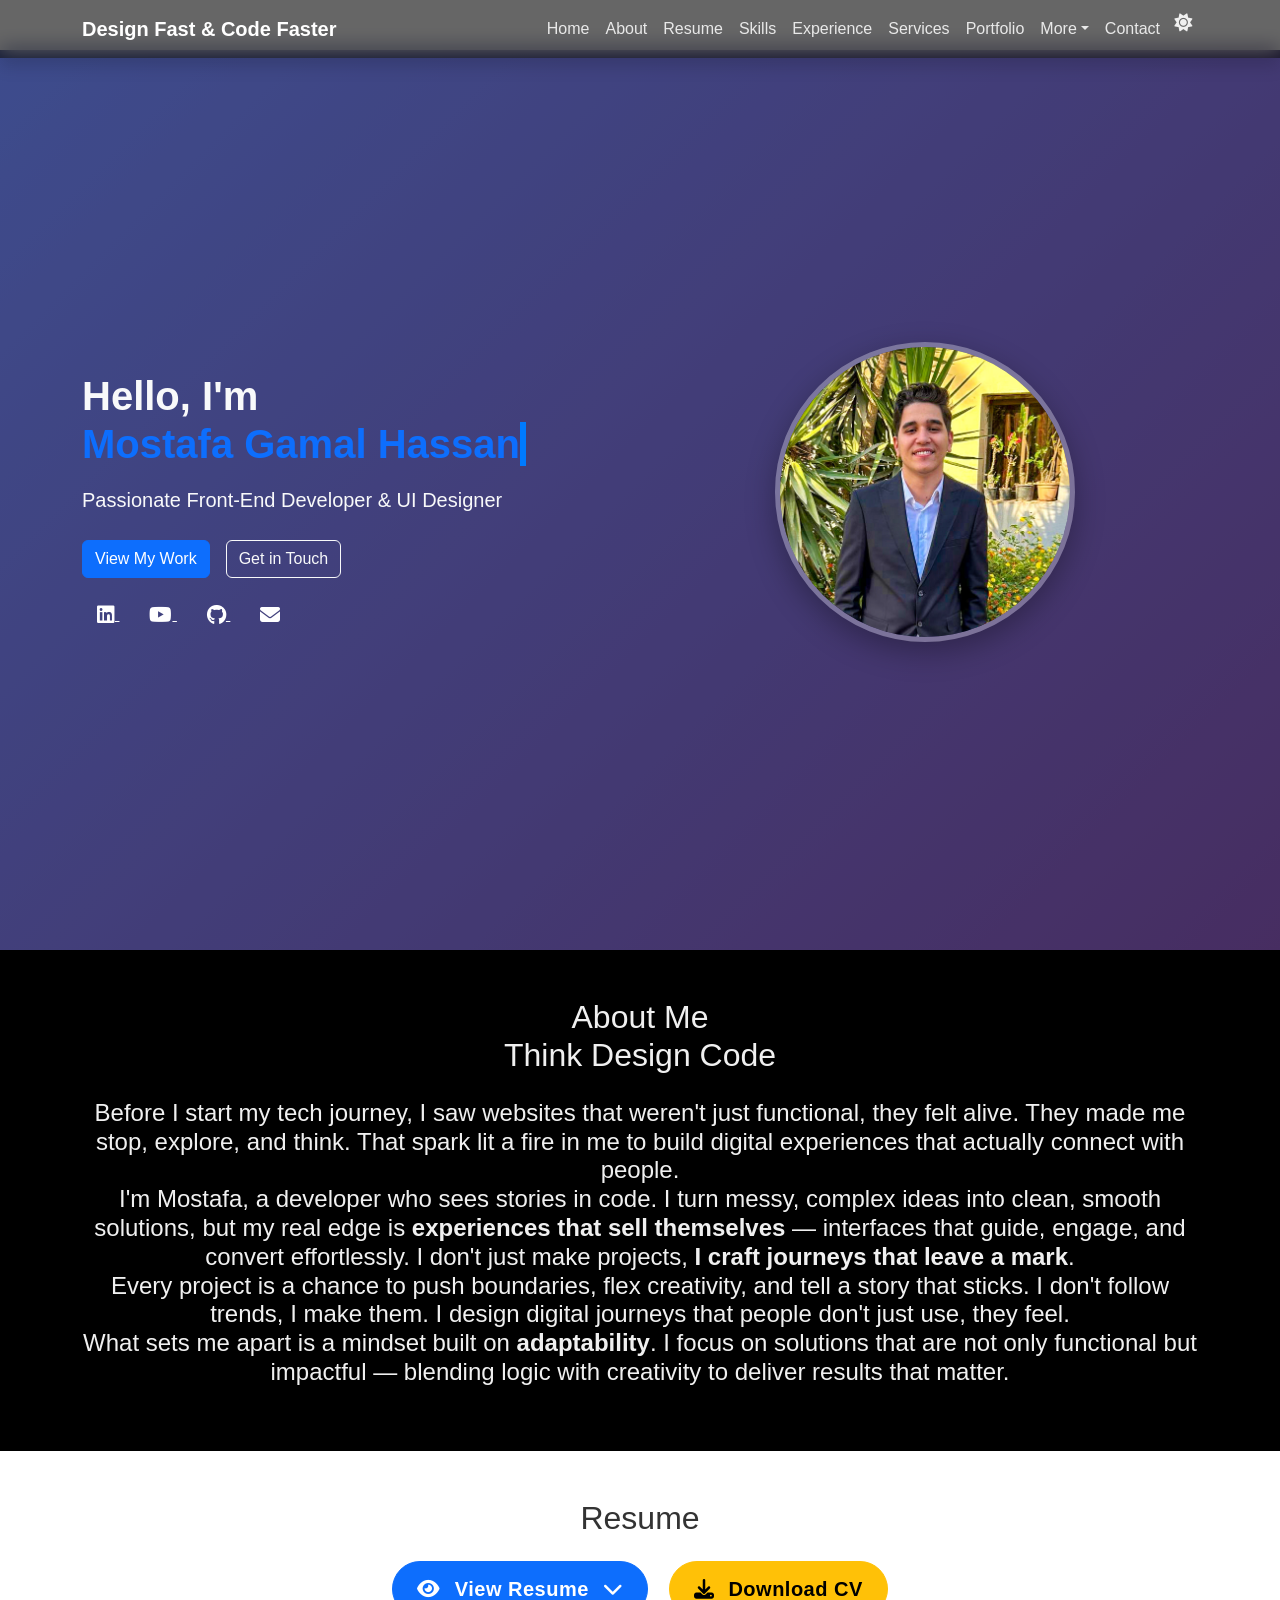
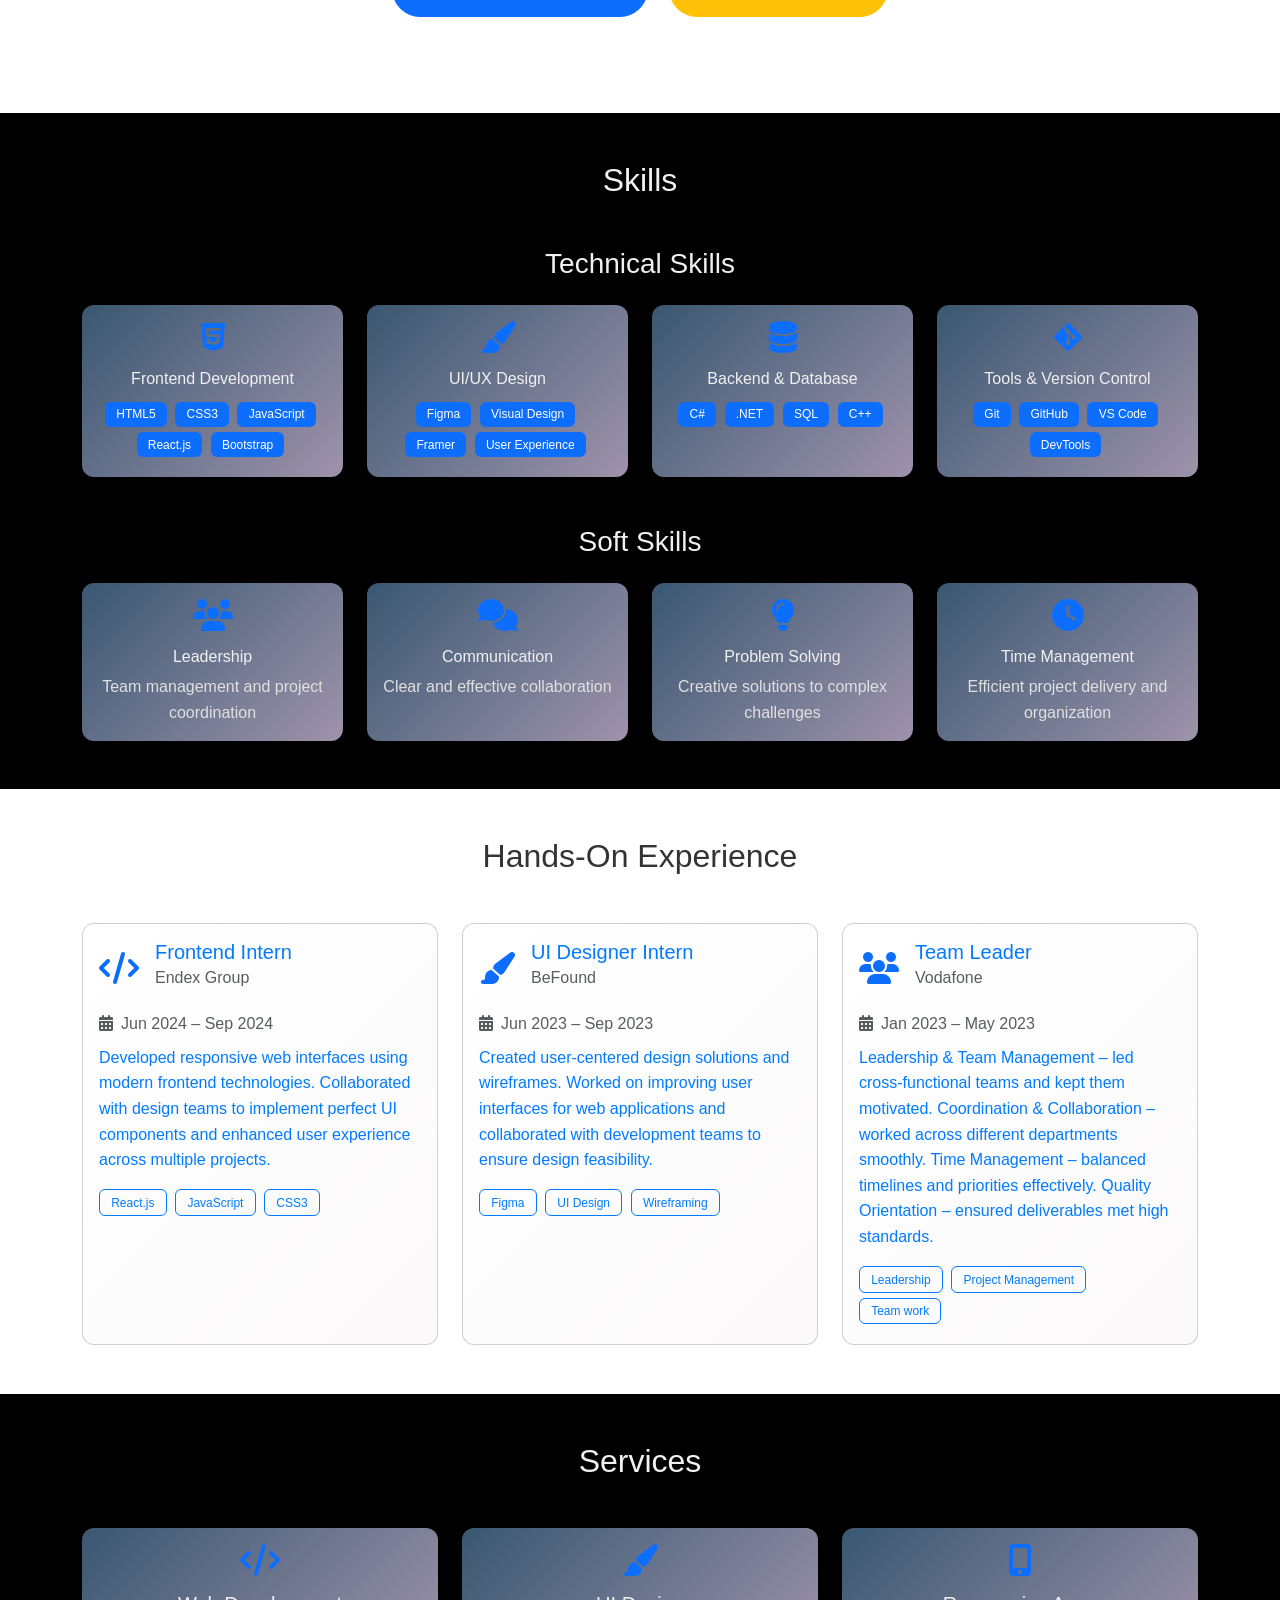
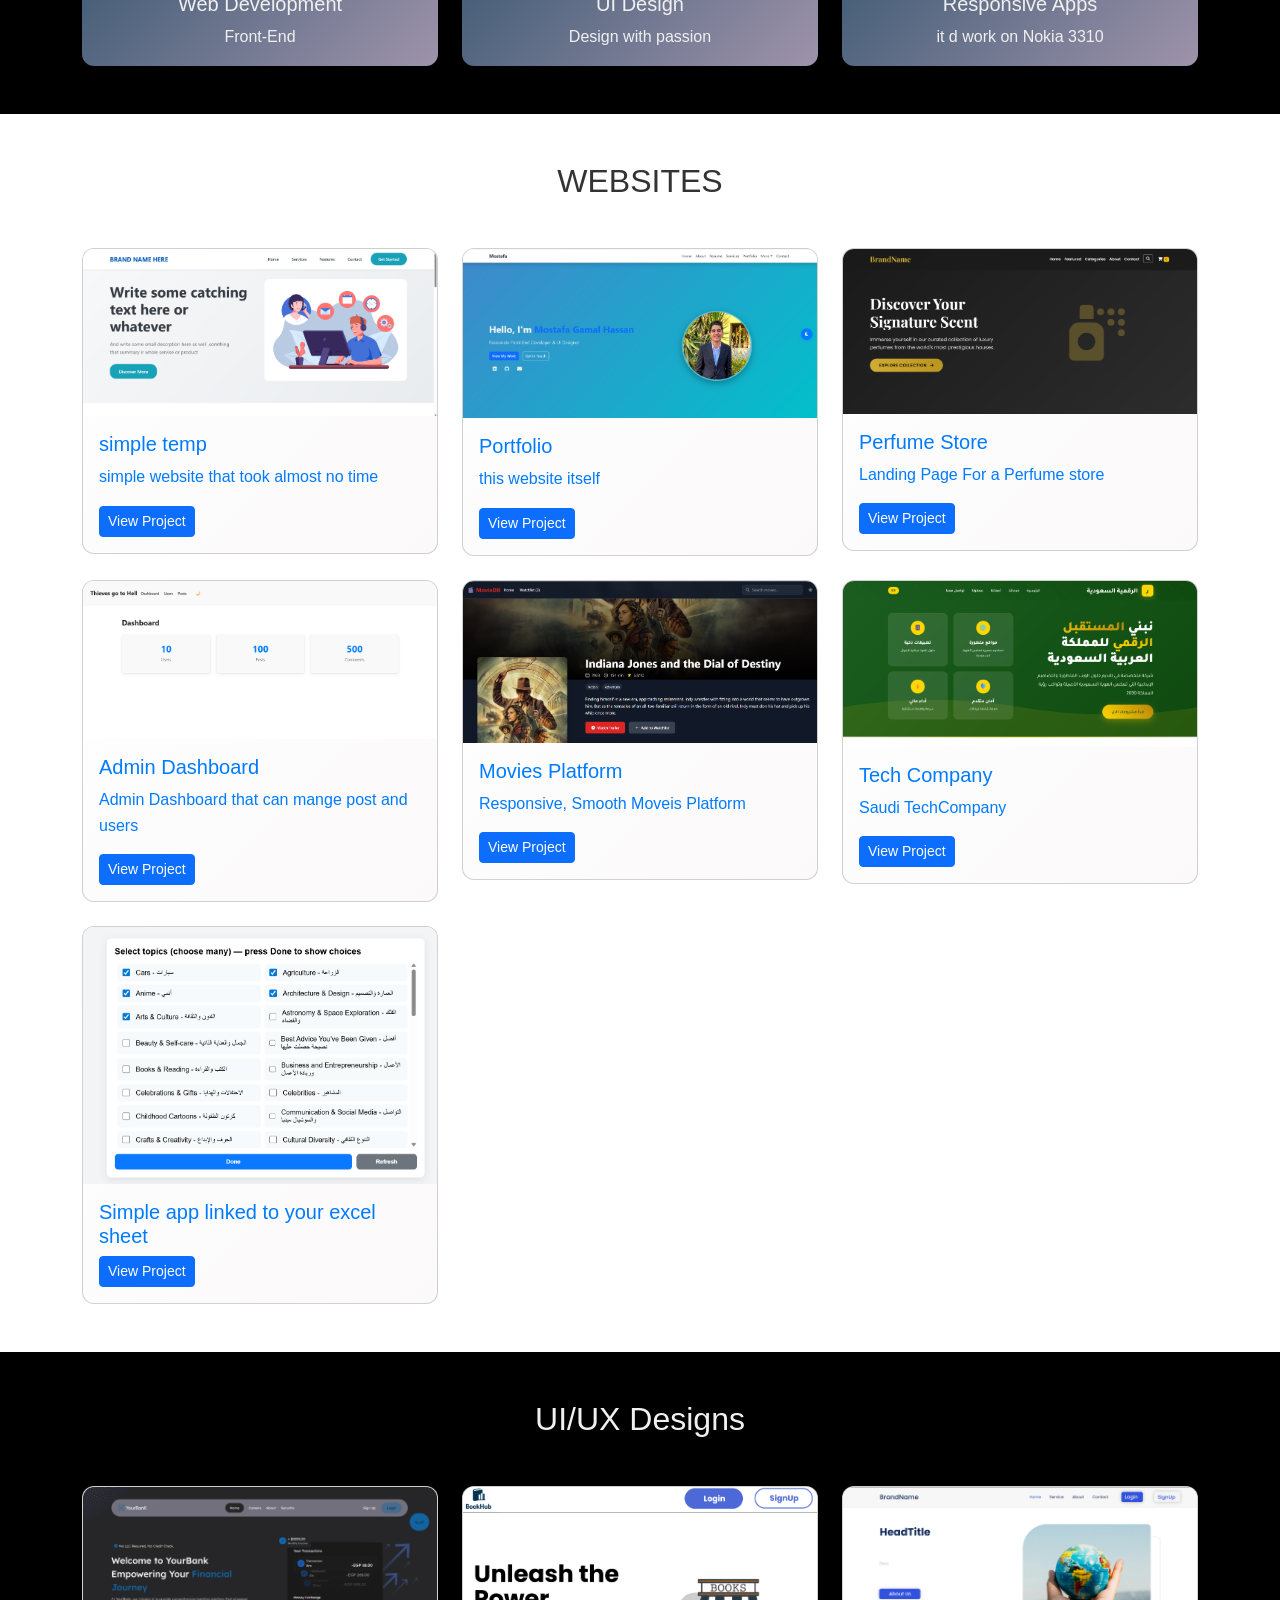
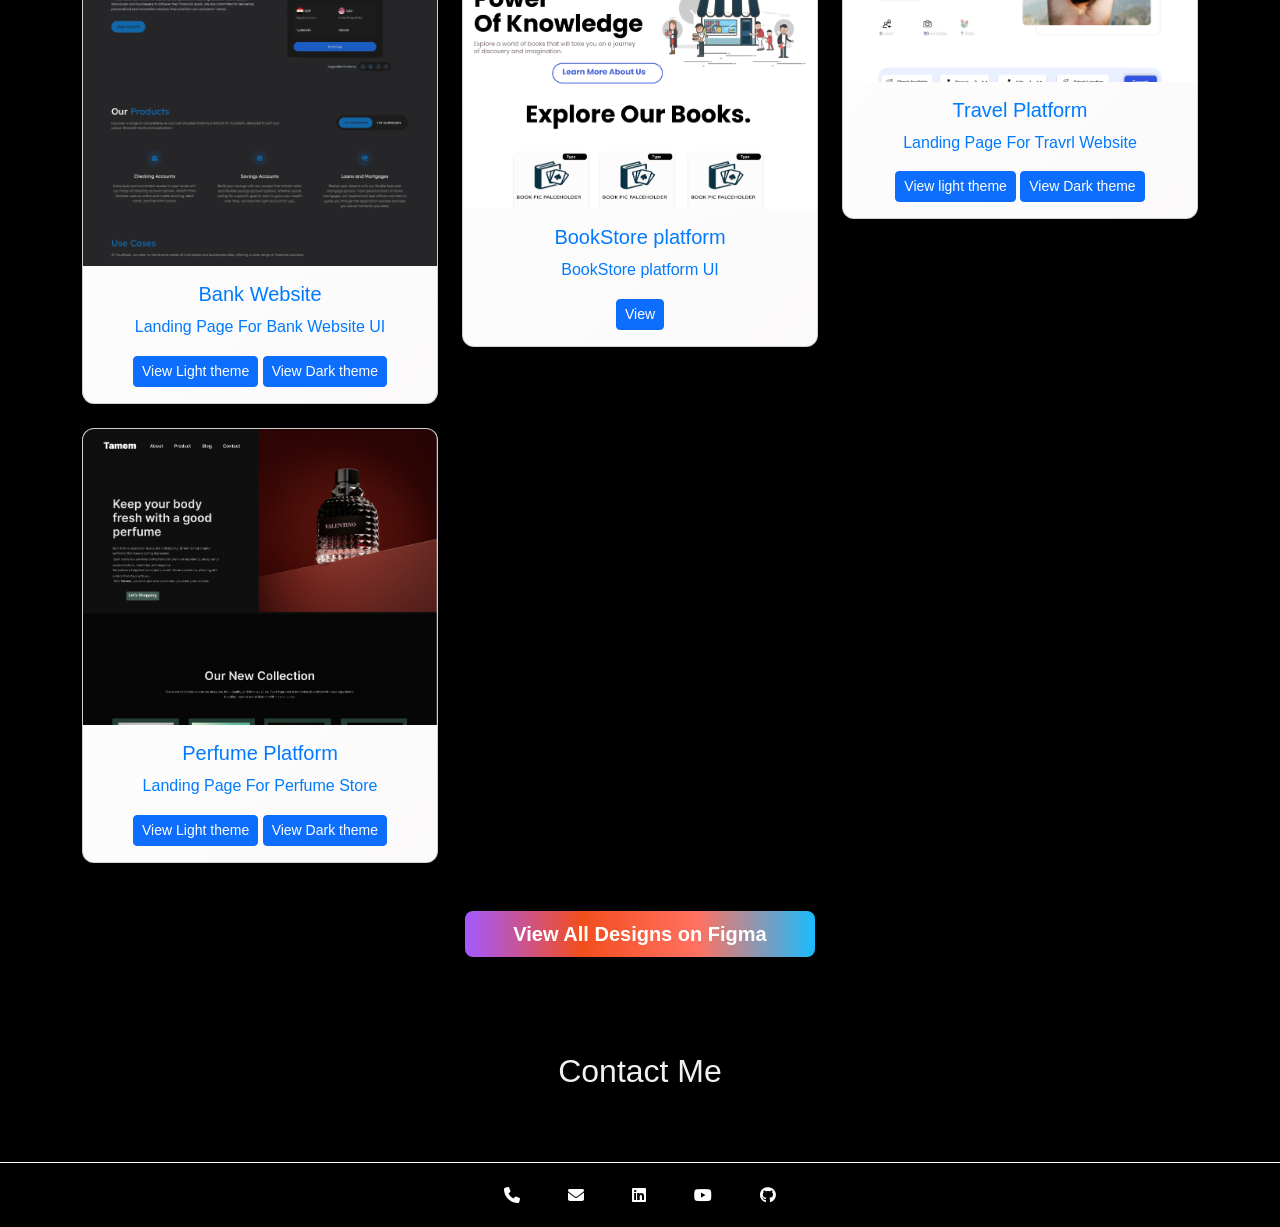
==== index.html @ 3e289446 "reupload the proj" ====
<!DOCTYPE html>
<html lang="en">
<head>
  <meta charset="UTF-8" />
  <meta name="viewport" content="width=device-width, initial-scale=1" />
  <title>Mostafa Gamal Hassan - Portfolio</title>
  <!-- Bootstrap CSS -->
  <link
    href="https://cdn.jsdelivr.net/npm/bootstrap@5.3.2/dist/css/bootstrap.min.css" rel="stylesheet"/>
  <!-- Font Awesome for icons -->
  <link
    href="https://cdnjs.cloudflare.com/ajax/libs/font-awesome/6.5.0/css/all.min.css" rel="stylesheet"/>
  <link rel="stylesheet" href="style.css">
</head>


<body data-bs-spy="scroll" data-bs-target="#navbar" data-bs-offset="70" data-theme="dark">
  
  
  <!-- Navbar -->
<nav id="navbar" class="navbar navbar-expand-lg navbar-dark bg-dark fixed-top shadow">
    <div class="container">
      <a class="navbar-brand fw-bold" href="#home">Design Fast & Code Faster</a>
      <button class="navbar-toggler" type="button" data-bs-toggle="collapse" data-bs-target="#navmenu">
        <span class="navbar-toggler-icon"></span>
      </button>
      <div class="collapse navbar-collapse" id="navmenu">
        <ul class="navbar-nav ms-auto">
          <li class="nav-item"><a href="#home" class="nav-link">Home</a></li>
          <li class="nav-item"><a href="#about" class="nav-link">About</a></li>
          <li class="nav-item"><a href="#resume" class="nav-link">Resume</a></li>
          <li class="nav-item"><a href="#skills" class="nav-link">Skills</a></li>
          <li class="nav-item"><a href="#experience" class="nav-link">Experience</a></li>
          <li class="nav-item"><a href="#services" class="nav-link">Services</a></li>
          <li class="nav-item"><a href="#portfolio" class="nav-link">Portfolio</a></li>
          <li class="nav-item dropdown">
            <a class="nav-link dropdown-toggle" href="#" id="dropdownMenu" role="button" data-bs-toggle="dropdown">More</a>
            <ul class="dropdown-menu">
              <li><a class="dropdown-item" href="#">Blog</a></li>
              <li><a class="dropdown-item" href="#">Achievements</a></li>
              <li><a class="dropdown-item" href="#">Other</a></li>
            </ul>
          </li>
          <li class="nav-item"><a href="#contact" class="nav-link">Contact</a></li>
          <li class="nav-item">
            <button class="theme-toggle" id="themeToggle" aria-label="Toggle theme">
              <i class="fas fa-sun" id="themeIcon"></i>
            </button>
          </li>
        </ul>
      </div>
    </div>
  </nav>



  <!-- Hero Section -->
  <section id="home" class="d-flex align-items-center text-light hero">
    <div class="container">
      <div class="row align-items-center">
        <div class="col-lg-6 order-lg-1 order-2">
          <h1 class="fw-bold mb-3">
            Hello, I'm <span class="text-primary typewriter">Mostafa Gamal Hassan</span>
          </h1>
          <p class="lead typewriter-subtitle">Passionate Front-End Developer & UI Designer</p>
          <div class="d-flex gap-3 my-4 hero-buttons">
            <a href="#portfolio" class="btn btn-primary">View My Work</a>
            <a href="#contact" class="btn btn-outline-light">Get in Touch</a>
          </div>
          <div class="social-icons">
            <a href="https://www.linkedin.com/in/mostafa-jamal-hassan" target="_blank">
              <i class="fab fa-linkedin fa-lg"></i>
            </a>
            <a href="https://www.youtube.com/playlist?list=PLK8OQ6pk6Mn3rlcYsz8tOrpyJz4BTNKhA" target="_blank">
              <i class="fab fa-youtube fa-lg"></i>
            </a>
            <a href="https://github.com/mostafa7517" target="_blank">
              <i class="fab fa-github fa-lg"></i>
            </a>
            <a href="https://outlook.live.com/mail/0/?deeplink=mail%2F0%2F%3Fnlp%3D0" target="_blank">
              <i class="fas fa-envelope fa-lg"></i>
            </a>
          </div>
        </div>
        <div class="col-lg-6 order-lg-2 order-1 text-center">
          <img src="img/me.jpg" alt="Profile Photo" class="rounded-circle mb-3 profile-img" />
        </div>
      </div>
    </div>
  </section>



  <!-- About Section -->
  <section id="about" class="py-5 bg-dark text-light">
    <div class="container">
      <h2 class="text-center mb-4 fade-in animate-text">About Me<br>Think Design Code</h2>
      <div class="text-center fade-in animate-text stagger-2">
        <p><h4>
          Before I start my tech journey, I saw websites that weren't just functional, they felt alive. They made me stop, explore, and think. That spark lit a fire in me to build digital experiences that actually connect with people.
          <br>
          I'm Mostafa, a developer who sees stories in code. I turn messy, complex ideas into clean, smooth solutions, but my real edge is <strong>experiences that sell themselves</strong> — interfaces that guide, engage, and convert effortlessly. I don't just make projects, <b>I craft journeys that leave a mark</b>.
          <br>
          Every project is a chance to push boundaries, flex creativity, and tell a story that sticks. I don't follow trends, I make them. I design digital journeys that people don't just use, they feel.
          <br>
          What sets me apart is a mindset built on <strong>adaptability</strong>. I focus on solutions that are not only functional but impactful — blending logic with creativity to deliver results that matter.
        </h4></p>
      </div>
    </div>
  </section>


<!-- Resume Section -->
<section id="resume" class="py-5 bg-light-section">
  <div class="container">
    <div class="text-center mb-5">
      <h2 class="fade-in animate-text mb-4">Resume</h2>
      
      <!-- View Resume Button -->
      <button id="resumeToggle" class="btn btn-primary btn-lg resume-toggle-btn me-2">
        <i class="fas fa-eye me-2"></i>
        <span>View Resume</span>
        <i class="fas fa-chevron-down ms-2 toggle-icon"></i>
      </button>

      <!-- Download Resume Button -->
      <a href="-CV.pdf" download="My_CV.pdf" 
         class="btn btn-warning btn-lg resume-toggle-btn ms-2">
        <i class="fas fa-download me-2"></i>
        Download CV
      </a>
    </div>

    <div id="resumeContent" class="resume-content">
      <div class="row">
        <!-- Education -->
        <div class="col-md-6 fade-in-left stagger-1">
          <h4 class="animate-text">Education</h4>
          <p class="animate-text stagger-2">
            <b>B.Sc.</b> in Computer Science 
          </p>
        </div>

        <!-- Experience -->
        <div class="col-md-6 fade-in-right stagger-2">
          <h4 class="animate-text">Experience</h4>
          <ul class="animate-text stagger-3">
            <li><strong>Frontend Intern</strong> — Endex Group (Jun 2024 – Sep 2024)</li>
            <li><strong>UI Designer Intern</strong> — BeFound (Jun 2023 – Sep 2023)</li>
            <li><strong>Team Leader</strong> — Vodafone (Jan 2023 – May 2023)</li>
          </ul>
        </div>
      </div>

      <div class="row mt-4">
        <!-- Projects -->
        <div class="col-md-6 fade-in-left stagger-3">
          <h4 class="animate-text">Projects</h4>
          <ul class="animate-text stagger-4">
            <li>
              <strong>Banking Website & Application</strong> (Frontend Developer) — 
              <span class="text-muted">link</span>
            </li>
            <li>
              <strong>UI Design Projects</strong> — 
              <span class="text-muted">[Project link placeholder]</span>
            </li>
          </ul>
        </div>

        <!-- Certificates -->
        <div class="col-md-6 fade-in-right stagger-4">
          <h4 class="animate-text">Certificates</h4>
          <ul class="animate-text stagger-5">
            <li>HTML, CSS, and JavaScript — Udemy</li>
            <li>Figma UI/UX Design — Udemy</li>
          </ul>
        </div>
      </div>

      <div class="row mt-4">
        <!-- Skills -->
        <div class="col-md-6 fade-in-left stagger-5">
          <h4 class="animate-text">Skills</h4>
          <p class="animate-text stagger-6">
            HTML, CSS, JavaScript, React.js, Bootstrap, Figma, Git, GitHub, C++, C#, SQL, .NET basics
          </p>
        </div>

        <!-- Volunteering -->
        <div class="col-md-6 fade-in-right stagger-6">
          <h4 class="animate-text">Volunteering</h4>
          <ul class="animate-text stagger-7">
            <li>Blood Donation Campaign – Giza (Oct 2023)</li>
            <li>Ramadan Food Box Campaign – Giza (Mar 2023)</li>
          </ul>
        </div>
      </div>

      <div class="row mt-4">
        <!-- Languages -->
        <div class="col-md-12 fade-in">
          <h4 class="animate-text">Languages</h4>
          <p class="animate-text stagger-2">Arabic: Native | English: Fluent</p>
        </div>
      </div>
    </div>
  </div>
</section>



  <!-- Skills Section -->
  <section id="skills" class="py-5 bg-dark text-light">
    <div class="container">
      <h2 class="text-center mb-5 fade-in animate-text">Skills</h2>
      
      <!-- Technical Skills -->
      <div class="row mb-5">
        <div class="col-12">
          <h3 class="text-center mb-4 fade-in animate-text stagger-1">Technical Skills</h3>
          <div class="row g-4">
            <!-- Frontend Development -->
            <div class="col-md-6 col-lg-3">
              <div class="card service-card h-100 text-center stagger-1">
                <div class="card-body">
                  <i class="fab fa-html5 fa-2x mb-3 text-primary"></i>
                  <h6 class="card-title">Frontend Development</h6>
                  <div class="skill-tags">
                    <span class="badge bg-primary me-1 mb-1">HTML5</span>
                    <span class="badge bg-primary me-1 mb-1">CSS3</span>
                    <span class="badge bg-primary me-1 mb-1">JavaScript</span>
                    <span class="badge bg-primary me-1 mb-1">React.js</span>
                    <span class="badge bg-primary me-1 mb-1">Bootstrap</span>
                  </div>
                </div>
              </div>
            </div>
            
            <!-- UI/UX Design -->
            <div class="col-md-6 col-lg-3">
              <div class="card service-card h-100 text-center stagger-2">
                <div class="card-body">
                  <i class="fas fa-paint-brush fa-2x mb-3 text-primary"></i>
                  <h6 class="card-title">UI/UX Design</h6>
                  <div class="skill-tags">
                    <span class="badge bg-primary me-1 mb-1">Figma</span>
                    <span class="badge bg-primary me-1 mb-1">Visual Design</span>
                    <span class="badge bg-primary me-1 mb-1">Framer</span>
                    <span class="badge bg-primary me-1 mb-1">User Experience</span>
                  </div>
                </div>
              </div>
            </div>
            
            <!-- Backend & Database -->
            <div class="col-md-6 col-lg-3">
              <div class="card service-card h-100 text-center stagger-3">
                <div class="card-body">
                  <i class="fas fa-database fa-2x mb-3 text-primary"></i>
                  <h6 class="card-title">Backend & Database</h6>
                  <div class="skill-tags">
                    <span class="badge bg-primary me-1 mb-1">C#</span>
                    <span class="badge bg-primary me-1 mb-1">.NET</span>
                    <span class="badge bg-primary me-1 mb-1">SQL</span>
                    <span class="badge bg-primary me-1 mb-1">C++</span>
                  </div>
                </div>
              </div>
            </div>
            
            <!-- Tools & Version Control -->
            <div class="col-md-6 col-lg-3">
              <div class="card service-card h-100 text-center stagger-4">
                <div class="card-body">
                  <i class="fab fa-git-alt fa-2x mb-3 text-primary"></i>
                  <h6 class="card-title">Tools & Version Control</h6>
                  <div class="skill-tags">
                    <span class="badge bg-primary me-1 mb-1">Git</span>
                    <span class="badge bg-primary me-1 mb-1">GitHub</span>
                    <span class="badge bg-primary me-1 mb-1">VS Code</span>
                    <span class="badge bg-primary me-1 mb-1">DevTools</span>
                  </div>
                </div>
              </div>
            </div>
          </div>
        </div>
      </div>


      <!-- Soft Skills -->
      <div class="row">
        <div class="col-12">
          <h3 class="text-center mb-4 fade-in animate-text stagger-2">Soft Skills</h3>
          <div class="row g-4">
            <div class="col-md-6 col-lg-3">
              <div class="card service-card h-100 text-center stagger-5">
                <div class="card-body">
                  <i class="fas fa-users fa-2x mb-3 text-primary"></i>
                  <h6 class="card-title">Leadership</h6>
                  <p class="card-text text-muted">Team management and project coordination</p>
                </div>
              </div>
            </div>
            
            <div class="col-md-6 col-lg-3">
              <div class="card service-card h-100 text-center stagger-6">
                <div class="card-body">
                  <i class="fas fa-comments fa-2x mb-3 text-primary"></i>
                  <h6 class="card-title">Communication</h6>
                  <p class="card-text text-muted">Clear and effective collaboration</p>
                </div>
              </div>
            </div>
            
            <div class="col-md-6 col-lg-3">
              <div class="card service-card h-100 text-center stagger-7">
                <div class="card-body">
                  <i class="fas fa-lightbulb fa-2x mb-3 text-primary"></i>
                  <h6 class="card-title">Problem Solving</h6>
                  <p class="card-text text-muted">Creative solutions to complex challenges</p>
                </div>
              </div>
            </div>
            
            <div class="col-md-6 col-lg-3">
              <div class="card service-card h-100 text-center stagger-8">
                <div class="card-body">
                  <i class="fas fa-clock fa-2x mb-3 text-primary"></i>
                  <h6 class="card-title">Time Management</h6>
                  <p class="card-text text-muted">Efficient project delivery and organization</p>
                </div>
              </div>
            </div>
          </div>
        </div>
      </div>
    </div>
  </section>


  <!-- Experience Section -->
  <section id="experience" class="py-5 bg-light-section">
    <div class="container">
      <h2 class="text-center mb-5 fade-in animate-text">Hands-On Experience</h2>
      <div class="row g-4">

        <!-- Frontend Intern Experience -->
        <div class="col-lg-4">
          <div class="card portfolio-card h-100 stagger-1">
            <div class="card-body">
              <div class="d-flex align-items-center mb-3">
                <i class="fas fa-code fa-2x text-primary me-3"></i>
                <div>
                  <h5 class="card-title mb-1">Frontend Intern</h5>
                  <h6 class="text-muted">Endex Group</h6>
                </div>
              </div>
              <p class="text-muted mb-2"><i class="fas fa-calendar-alt me-2"></i>Jun 2024 – Sep 2024</p>
              <p class="card-text">Developed responsive web interfaces using modern frontend technologies. Collaborated with design teams to implement perfect UI components and enhanced user experience across multiple projects.</p>
              <div class="skill-tags">
                <span class="badge bg-outline-primary me-1 mb-1">React.js</span>
                <span class="badge bg-outline-primary me-1 mb-1">JavaScript</span>
                <span class="badge bg-outline-primary me-1 mb-1">CSS3</span>
              </div>
            </div>
          </div>
        </div>

        <!-- UI Designer Intern Experience -->
        <div class="col-lg-4">
          <div class="card portfolio-card h-100 stagger-2">
            <div class="card-body">
              <div class="d-flex align-items-center mb-3">
                <i class="fas fa-paint-brush fa-2x text-primary me-3"></i>
                <div>
                  <h5 class="card-title mb-1">UI Designer Intern</h5>
                  <h6 class="text-muted">BeFound</h6>
                </div>
              </div>
              <p class="text-muted mb-2"><i class="fas fa-calendar-alt me-2"></i>Jun 2023 – Sep 2023</p>
              <p class="card-text">Created user-centered design solutions and wireframes. Worked on improving user interfaces for web applications and collaborated with development teams to ensure design feasibility.</p>
              <div class="skill-tags">
                <span class="badge bg-outline-primary me-1 mb-1">Figma</span>
                <span class="badge bg-outline-primary me-1 mb-1">UI Design</span>
                <span class="badge bg-outline-primary me-1 mb-1">Wireframing</span>
              </div>
            </div>
          </div>
        </div>

        <!-- Team Leader Experience -->
        <div class="col-lg-4">
          <div class="card portfolio-card h-100 stagger-3">
            <div class="card-body">
              <div class="d-flex align-items-center mb-3">
                <i class="fas fa-users fa-2x text-primary me-3"></i>
                <div>
                  <h5 class="card-title mb-1">Team Leader</h5>
                  <h6 class="text-muted">Vodafone</h6>
                </div>
              </div>
              <p class="text-muted mb-2"><i class="fas fa-calendar-alt me-2"></i>Jan 2023 – May 2023</p>
              <p class="card-text">Leadership & Team Management – led cross-functional teams and kept them motivated.
                  Coordination & Collaboration – worked across different departments smoothly.
                  Time Management – balanced timelines and priorities effectively.
                  Quality Orientation – ensured deliverables met high standards.</p>
              <div class="skill-tags">
                <span class="badge bg-outline-primary me-1 mb-1">Leadership</span>
                <span class="badge bg-outline-primary me-1 mb-1">Project Management</span>
                <span class="badge bg-outline-primary me-1 mb-1">Team work</span>
              </div>
            </div>
          </div>
        </div>
      </div>
    </div>
  </section>



  <!-- Services Section -->
  <section id="services" class="py-5 bg-dark text-light">
    <div class="container">
      <h2 class="text-center mb-5 fade-in animate-text">Services</h2>
      <div class="row g-4">
        <div class="col-md-4">
          <div class="card service-card h-100 text-center stagger-1">
            <div class="card-body">
              <i class="fas fa-code fa-2x mb-3 text-primary"></i>
              <h5 class="card-title">Web Development</h5>
              <p class="card-text">Front-End</p>
            </div>
          </div>
        </div>
        <div class="col-md-4">
          <div class="card service-card h-100 text-center stagger-2">
            <div class="card-body">
              <i class="fas fa-paint-brush fa-2x mb-3 text-primary"></i>
              <h5 class="card-title">UI Design</h5>
              <p class="card-text">Design with passion</p>
            </div>
          </div>
        </div>
        <div class="col-md-4">
          <div class="card service-card h-100 text-center stagger-3">
            <div class="card-body">
              <i class="fas fa-mobile-alt fa-2x mb-3 text-primary"></i>
              <h5 class="card-title">Responsive Apps</h5>
              <p class="card-text">it d work on Nokia 3310</p>
            </div>
          </div>
        </div>
      </div>
    </div>
  </section>



  <!-- Portfolio Section -->
  <section id="portfolio" class="py-5 bg-light-section">
    <div class="container">
      <h2 class="text-center mb-5 fade-in animate-text">WEBSITES</h2>
      <div class="row g-4">
        <div class="col-md-4">
          <div class="card portfolio-card stagger-1">
            <img src="img/WebsiteTemp.png" class="card-img-top" alt="Project" />
            <div class="card-body">
              <h5 class="card-title">simple temp</h5>
              <p class="card-text">simple website that took almost no time</p>
              <a href="WebsiteTemp/WebsiteTemp.html" target="_blank" class="btn btn-sm btn-primary">View Project</a>
            </div>
          </div>
        </div>
        <div class="col-md-4">
          <div class="card portfolio-card stagger-2">
            <img src="img/Protofolio.png" class="card-img-top" alt="Project" />
            <div class="card-body">
              <h5 class="card-title">Portfolio</h5>
              <p class="card-text">this website itself</p>
              <a href="index.html" target="_blank" class="btn btn-sm btn-primary">View Project</a>
            </div>
          </div>
        </div>
         <div class="col-md-4">
          <div class="card portfolio-card stagger-3">
            <img src="img/Perfume.png" class="card-img-top" alt="Project" />
            <div class="card-body">
              <h5 class="card-title">Perfume Store</h5>
              <p class="card-text">Landing Page For a Perfume store</p>
              <a href="Perfume Landing Page/Perfume.html" class="btn btn-sm btn-primary">View Project</a>
            </div>
          </div>
        </div> 
          <div class="col-md-4">
            <div class="card portfolio-card stagger-3">
              <img src="img/AdminDashboard.png" class="card-img-top" alt="Project" />
              <div class="card-body">
               <h5 class="card-title">Admin Dashboard</h5>
              <p class="card-text">Admin Dashboard that can mange post and users </p>
              <a href="AdminDashboard/AdminDashboard-Posts-Users.html" class="btn btn-sm btn-primary">View Project</a>
            </div>
          </div>
        </div> 
         <div class="col-md-4">
          <div class="card portfolio-card stagger-1">
            <img src="img/MoviesPlatform.png" class="card-img-top" alt="Project" />
            <div class="card-body">
              <h5 class="card-title">Movies Platform</h5>
              <p class="card-text">Responsive, Smooth Moveis Platform</p>
              <a href="Movie Platform/Movies.html" target="_blank" class="btn btn-sm btn-primary">View Project</a>
            </div>
          </div>
        </div> 
                <div class="col-md-4">
          <div class="card portfolio-card stagger-2">
            <img src="img/TechCompanyWebsite.png" class="card-img-top" alt="Project" />
            <div class="card-body">
              <h5 class="card-title">Tech Company</h5>
              <p class="card-text">Saudi TechCompany </p>
              <a href="TechCompanyWebsite/TechCompanyWebsite.html" target="_blank" class="btn btn-sm btn-primary">View Project</a>
            </div>
          </div>
        </div>
        <div class="col-md-4">
          <div class="card portfolio-card stagger-1">
            <img src="img/Tobic_pic.png" class="card-img-top" alt="Project" />
            <div class="card-body">
              <h5 class="card-title">Simple app linked to your excel sheet</h5>
              <a href="simple tobic choose site/simple pic site.html" target="_blank" class="btn btn-sm btn-primary">View Project</a>
            </div>
          </div>
        </div> 
      </div>
    </div>
  </section>



    <!-- UI/UX Section -->
  <section id="uiux" class="py-5 bg-dark text-light">
    <div class="container">
      <h2 class="text-center mb-5 fade-in animate-text">UI/UX Designs</h2>
      <div class="row g-4">
        <div class="col-md-4">
          <div class="card portfolio-card stagger-1">
            <img src="img/DarkBank.png" class="card-img-top" alt="UI Projects" />
            <div class="card-body text-center">
              <h5 class="card-title">Bank Website</h5>
              <p class="card-text">Landing Page For Bank Website UI</p>
              <a href="UI/Bank light Mode Landing Page.pdf" 
                 target="_blank" 
                 class="btn btn-sm btn-primary">
                View Light theme
              </a>
              <a href="UI/Bank Dark Mode Landing Page.pdf" 
                 target="_blank" 
                 class="btn btn-sm btn-primary">
                View Dark theme
              </a>
            </div>
          </div>
        </div>

        <div class="col-md-4">
          <div class="card portfolio-card stagger-1">
            <img src="img/BookStore3.png" class="card-img-top" alt="UI Projects" />
            <div class="card-body text-center">
              <h5 class="card-title">BookStore platform  </h5>
              <p class="card-text">BookStore platform UI </p>
              <a href="UI/Book Store Landing Page.pdf" 
                 target="_blank" 
                 class="btn btn-sm btn-primary">
                View 
              </a>
            </div>
          </div>
        </div>

        <div class="col-md-4">
          <div class="card portfolio-card stagger-1">
            <img src="img/Travel .png" class="card-img-top" alt="UI Projects" />
            <div class="card-body text-center">
              <h5 class="card-title">Travel Platform </h5>
              <p class="card-text">Landing Page For Travrl Website </p>
              <a href="UI/Travel Platform Landing Page.pdf" 
                 target="_blank" 
                 class="btn btn-sm btn-primary">
                View light theme
              </a>
              <a href="UI/Travel Platform Landing Page Dark.pdf" 
                 target="_blank" 
                 class="btn btn-sm btn-primary">
                View Dark theme
              </a>
            </div>
          </div>
        </div>

                <div class="col-md-4">
          <div class="card portfolio-card stagger-1">
            <img src="img/Perfume Dark.png" class="card-img-top" alt="UI Projects" />
            <div class="card-body text-center">
              <h5 class="card-title">Perfume Platform  </h5>
              <p class="card-text">Landing Page For Perfume Store </p>
              <a href="UI/Perfume Landing Page.pdf" 
                 target="_blank" 
                 class="btn btn-sm btn-primary">
                View Light theme
              </a>
              <a href="UI/Perfume Landing Page Daek.pdf" 
                 target="_blank" 
                 class="btn btn-sm btn-primary">
                View Dark theme
              </a>
            </div>
          </div>
        </div>
        
<div class="text-center mt-5">
  <a href="https://www.figma.com/design/O9BG7I8iox1VuYgNOMCr6v/protofolio?node-id=0-1&t=dG2rlEj0ox83q4Sg-1" 
     target="_blank" 
     class="btn btn-lg px-5 figma-btn">
    View All Designs on Figma
  </a>
</div>
    </div>
  </section>


  <!-- Contact Section -->
  <section id="contact" class="py-5 bg-dark text-light">
    <div class="container">
      <h2 class="text-center mb-4 fade-in animate-text">Contact Me</h2>
    </div>
  </section>


  <!-- Footer -->
  <footer class="footer bg-dark text-light py-3">
    <div class="container d-flex justify-content-center gap-4">
      <a href="https://wa.me/qr/7N5U4WDGU3A3I1" target="_blank" class="footer-icon">
        <i class="fas fa-phone"></i>
      </a>
      <a href="https://outlook.live.com/mail/0/?deeplink=mail%2F0%2F%3Fnlp%3D0" target="_blank" class="footer-icon">
        <i class="fas fa-envelope"></i>
      </a>
      <a href="https://www.linkedin.com/in/mostafa-jamal-hassan" target="_blank" class="footer-icon">
        <i class="fab fa-linkedin"></i>
      </a>
      <a href="https://www.youtube.com/playlist?list=PLK8OQ6pk6Mn3rlcYsz8tOrpyJz4BTNKhA" target="_blank" class="footer-icon">
        <i class="fab fa-youtube"></i>
        </a>
      <a href="https://github.com/mostafa7517" target="_blank" class="footer-icon">
        <i class="fab fa-github"></i>
      </a>
    </div>
  </footer>

  <!-- Bootstrap JS -->
  <script src="https://cdn.jsdelivr.net/npm/bootstrap@5.3.2/dist/js/bootstrap.bundle.min.js"></script>
  <script src="script.js"></script>
</body>
</html>
---- style.css ----
/* ===== CSS VARIABLES ===== */
:root {
  --primary-color: #007bff;
  --dark-bg: #000000;
  --light-bg: #ffffff;
  --card-bg: linear-gradient(135deg, #5783aaa9 0%, #d8c8e9bb 100%);
  --card-bg-light: #f8f9fa;
  --text-color: #f0f0f0;
  --text-color-light: #333333;
  --text-muted: #bbbbbb;
  --text-muted-light: #666666;
  --hover-shadow: 0 15px 35px rgba(0, 123, 255, 0.25);
  --hover-shadow-light: 0 10px 25px rgba(0, 0, 0, 0.15);
  --card-border-radius: 12px;
  --transition-smooth: all 0.3s cubic-bezier(0.4, 0, 0.2, 1);
  --transition-bounce: all 0.4s cubic-bezier(0.68, -0.55, 0.265, 1.55);
}

/* Light theme overrides */
[data-theme="light"] {
  --dark-bg: #ffffff;
  --card-bg: #f8f9fa;
  --text-color: #333333;
  --text-muted: #666666;
}

/* ===== BASE ===== */
body {
  font-family: "Segoe UI", Tahoma, Geneva, Verdana, sans-serif;
  line-height: 1.6;
  scroll-behavior: smooth;
}

/* ===== NAVBAR ===== */
#navbar {
  position: fixed !important;
  top: 0 !important;
  left: 0 !important;
  width: 100% !important;
  z-index: 99999 !important;
}

/* Default navbar (dark mode) */
[data-theme="dark"] #navbar {
  background: rgba(0, 0, 0, 0.6) !important;
  backdrop-filter: blur(10px);
  -webkit-backdrop-filter: blur(10px);
  color: #fff;
  transition: background 0.3s ease;
}
[data-theme="dark"] #navbar.scrolled {
  background: rgba(0, 0, 0, 0.9) !important;
}

/* Light mode navbar */
[data-theme="light"] #navbar {
  background: rgba(255, 255, 255, 0.6) !important;
  backdrop-filter: blur(10px);
  -webkit-backdrop-filter: blur(10px);
  color: #000;
  transition: background 0.3s ease;
}
[data-theme="light"] #navbar.scrolled {
  background: rgba(255, 255, 255, 0.9) !important;
}

/* Navbar links */
.navbar-dark .navbar-nav .nav-link {
  color: rgba(255, 255, 255, 0.85) !important;
}
.navbar-dark .navbar-nav .nav-link:hover {
  color: var(--primary-color) !important;
}
[data-theme="light"] .navbar-dark {
  background-color: #ffffff !important;
}
[data-theme="light"] .navbar-dark .navbar-nav .nav-link,
[data-theme="light"] .navbar-dark .navbar-brand {
  color: #333333 !important;
}
[data-theme="light"] .navbar-dark .dropdown-menu {
  background-color: #f8f9fa;
  border: 1px solid #ddd;
}
[data-theme="light"] .navbar-dark .dropdown-item {
  color: #333333;
}
[data-theme="light"] .navbar-dark .dropdown-item:hover {
  background-color: #e9ecef;
  color: var(--primary-color);
}

/* ===== THEME TOGGLE ===== */
.theme-toggle {
  background: transparent;
  border: none;
  color: inherit;
  font-size: 18px;
  cursor: pointer;
}
.theme-toggle:hover {
  color: var(--primary-color);
}

/* ===== HERO SECTION ===== */
.hero {
  min-height: 100vh;
  background: linear-gradient(135deg, #667eea 0%, #764ba2 100%);
  position: relative;
  overflow: hidden;
  z-index: 1;
  margin-top: 50px;
}
[data-theme="light"] .hero {
  background: linear-gradient(135deg, #4facfe 0%, #00f2fe 100%);
}
.hero::before {
  content: "";
  position: absolute;
  inset: 0;
  background: rgba(0, 0, 0, 0.4);
  z-index: 2;
}
[data-theme="light"] .hero::before {
  background: rgba(0, 0, 0, 0.2);
}
.hero .container {
  position: relative;
  z-index: 3;
}
.profile-img {
  width: 300px;
  height: 300px;
  object-fit: cover;
  border: 5px solid rgba(255, 255, 255, 0.3);
  box-shadow: 0 10px 30px rgba(0, 0, 0, 0.3);
  opacity: 0;
  transform: scale(0.8);
  animation: profileFadeIn 1s ease-out 0.5s forwards;
}
@keyframes profileFadeIn {
  to {
    opacity: 1;
    transform: scale(1);
  }
}

.typewriter {
  overflow: hidden;
  border-right: 0.15em solid var(--primary-color);
  white-space: nowrap;
  margin: 0 auto;
  animation: typing 3s steps(40, end), blink-caret 0.75s step-end infinite;
}
.typewriter-subtitle {
  overflow: hidden;
  white-space: nowrap;
  margin: 0 auto;
  opacity: 0;
  animation: typing-subtitle 2s steps(30, end) 2s forwards;
}
@keyframes typing {
  from { width: 0; }
  to { width: 100%; }
}
@keyframes typing-subtitle {
  from { width: 0; opacity: 1; }
  to { width: 100%; opacity: 1; }
}
@keyframes blink-caret {
  from, to { border-color: transparent; }
  50% { border-color: var(--primary-color); }
}

.hero-buttons {
  opacity: 0;
  transform: translateY(20px);
  animation: fadeInUp 1s ease-out 1.5s forwards;
}
.social-icons {
  opacity: 0;
  transform: translateY(20px);
  animation: fadeInUp 1s ease-out 2s forwards;
}
.social-icons a {
  color: white;
  margin: 0 15px;
  transition: all 0.3s ease;
}
.social-icons a:hover {
  color: var(--primary-color);
  transform: translateY(-3px);
}
@keyframes fadeInUp {
  to {
    opacity: 1;
    transform: translateY(0);
  }
}

/* ===== ENTRANCE ANIMATIONS ===== */
.fade-in,
.fade-in-left,
.fade-in-right,
section {
  opacity: 0;
  transition: opacity 0.8s ease, transform 0.8s ease;
}
.fade-in {
  transform: translateY(30px);
}
.fade-in-left {
  transform: translateX(-50px);
}
.fade-in-right {
  transform: translateX(50px);
}
.visible {
  opacity: 1 !important;
  transform: translate(0, 0) !important;
}

/* ===== RESUME SECTION ===== */
.resume-toggle-btn {
  position: relative;
  overflow: hidden;
  transition: var(--transition-smooth);
  padding: 12px 24px;
  border-radius: 50px;
  font-weight: 600;
  letter-spacing: 0.5px;
}

.resume-toggle-btn:hover {
  transform: translateY(-2px);
  box-shadow: 0 8px 25px rgba(0, 123, 255, 0.3);
}

.resume-toggle-btn .toggle-icon {
  transition: transform 0.3s ease;
}

.resume-toggle-btn.expanded .toggle-icon {
  transform: rotate(180deg);
}

.resume-content {
  max-height: 0;
  overflow: hidden;
  transition: max-height 0.6s ease-in-out, opacity 0.3s ease;
  opacity: 0;
}

.resume-content.show {
  max-height: 2000px;
  opacity: 1;
  margin-top: 2rem;
}

.resume-content .row {
  transform: translateY(20px);
  opacity: 0;
  transition: all 0.4s ease;
}

.resume-content.show .row {
  transform: translateY(0);
  opacity: 1;
}

.resume-content.show .row:nth-child(1) { transition-delay: 0.1s; }
.resume-content.show .row:nth-child(2) { transition-delay: 0.2s; }
.resume-content.show .row:nth-child(3) { transition-delay: 0.3s; }

/* ===== SECTION STYLES ===== */
.bg-dark {
  background-color: var(--dark-bg) !important;
  color: var(--text-color) !important;
  position: relative;
  z-index: 2;
}

.bg-light-section {
  background-color: var(--light-bg);
  color: var(--text-color-light);
  position: relative;
  z-index: 2;
}

[data-theme="light"] .bg-dark {
  background-color: var(--dark-bg) !important;
  color: var(--text-color) !important;
}

section {
  opacity: 0;
  transform: translateY(30px);
  transition: opacity 0.8s ease, transform 0.8s ease;
  will-change: opacity, transform;
}

section.visible {
  opacity: 1;
  transform: translateY(0);
}

/* ===== ENHANCED CARD STYLES ===== */
.service-card {
  background: var(--card-bg);
  border: none;
  border-radius: var(--card-border-radius);
  transition: var(--transition-smooth);
  opacity: 0;
  transform: translateY(30px);
  color: var(--text-color);
  position: relative;
  overflow: hidden;
  cursor: pointer;
}

/* Card glow effect */
.service-card::before {
  content: '';
  position: absolute;
  top: 0;
  left: -100%;
  width: 100%;
  height: 100%;
  background: linear-gradient(90deg, transparent, rgba(185, 215, 246, 0.34), transparent);
  transition: left 0.5s;
  z-index: 1;
}

.service-card:hover::before {
  left: 100%;
}

.service-card .card-body {
  position: relative;
  z-index: 2;
  transition: var(--transition-smooth);
}

.service-card.visible {
  opacity: 1;
  transform: translateY(0);
  transition: opacity 0.8s ease, transform 0.8s ease;
}

/* Enhanced hover effects */
.service-card:hover {
  transform: translateY(-12px) scale(1.02);
  box-shadow: var(--hover-shadow);
  border: 1px solid rgba(0, 123, 255, 0.2);
}

.service-card:hover .card-body {
  transform: scale(1.03);
}

/* Icon animation on hover */
.service-card i {
  transition: var(--transition-bounce);
}

.service-card:hover i {
  transform: scale(1.2) rotate(5deg);
  color: var(--primary-color) !important;
}

/* Light theme service cards */
[data-theme="light"] .service-card {
  background: var(--card-bg-light);
  color: var(--text-color-light);
  border: 1px solid #e9ecef;
  box-shadow: 0 2px 10px rgba(0, 0, 0, 0.08);
}

[data-theme="light"] .service-card:hover {
  box-shadow: var(--hover-shadow-light);
  border-color: rgba(0, 123, 255, 0.3);
}

[data-theme="dark"] .service-card .text-muted {
  color: #e0e0e0 !important;
}

[data-theme="light"] .service-card .text-muted {
  color: var(--text-muted-light) !important;
}

/* ===== PORTFOLIO CARDS ===== */
.portfolio-card {
  transition: var(--transition-smooth);
  opacity: 0;
  transform: scale(0.95);
  background: linear-gradient(135deg, #ffffff 0%, #fbf9f9 100%);
  color: #007bff;
  border-radius: var(--card-border-radius);
  overflow: hidden;
  position: relative;
  cursor: pointer;
}

/* Image overlay effect */
.portfolio-card .card-img-top {
  transition: var(--transition-smooth);
  position: relative;
}

.portfolio-card::after {
  content: '';
  position: absolute;
  top: 0;
  left: 0;
  right: 0;
  bottom: 0;
  background: linear-gradient(45deg, rgba(255, 255, 255, 0.8), rgba(153, 89, 195, 0.8));
  opacity: 0;
  transition: var(--transition-smooth);
  z-index: 1;
  pointer-events: none;
}

.portfolio-card:hover::after {
  opacity: 1;
}

.portfolio-card:hover .card-img-top {
  transform: scale(1.1);
}

.portfolio-card .card-body {
  position: relative;
  z-index: 2;
  transition: var(--transition-smooth);
}

[data-theme="light"] .portfolio-card {
  border: 1px solid #e9ecef;
  box-shadow: 0 2px 10px rgba(0, 0, 0, 0.08);
}

.portfolio-card.visible {
  opacity: 1;
  transform: scale(1);
  transition: opacity 0.8s ease, transform 0.8s ease;
}

.portfolio-card:hover {
  transform: scale(1.05) translateY(-8px);
  box-shadow: 0 20px 40px rgba(0, 0, 0, 0.2);
}

[data-theme="light"] .portfolio-card:hover {
  box-shadow: 0 15px 30px rgba(0, 0, 0, 0.15);
}

.portfolio-card:hover .card-body {
  transform: translateY(-5px);
}

/* Button hover effects in cards */
.portfolio-card .btn,
.service-card .btn {
  transition: var(--transition-smooth);
  position: relative;
  overflow: hidden;
}

.portfolio-card .btn:hover,
.service-card .btn:hover {
  transform: translateY(-2px);
  box-shadow: 0 5px 15px rgba(0, 123, 255, 0.4);
}

/* ===== SKILL BADGES ===== */
.skill-tags {
  margin-top: 0.75rem;
}

.skill-tags .badge {
  font-size: 0.75rem;
  padding: 0.4rem 0.7rem;
  font-weight: 500;
  transition: var(--transition-smooth);
  cursor: pointer;
}

.skill-tags .badge:hover {
  transform: scale(1.1);
  box-shadow: 0 3px 10px rgba(0, 123, 255, 0.3);
}

.bg-outline-primary {
  background-color: transparent !important;
  border: 1px solid var(--primary-color) !important;
  color: var(--primary-color) !important;
}

.bg-outline-primary:hover {
  background-color: var(--primary-color) !important;
  color: white !important;
}

/* ===== FIGMA BUTTON ===== */
.figma-btn {
  background: linear-gradient(90deg, #a259ff, #f24e1e, #ff7262, #1abcfe);
  color: #fff !important;
  border: none;
  font-weight: 600;
  transition: var(--transition-smooth);
  position: relative;
  overflow: hidden;
}

.figma-btn::before {
  content: '';
  position: absolute;
  top: 0;
  left: -100%;
  width: 100%;
  height: 100%;
  background: linear-gradient(90deg, transparent, rgba(255,255,255,0.2), transparent);
  transition: left 0.5s;
}

.figma-btn:hover::before {
  left: 100%;
}

.figma-btn:hover {
  transform: translateY(-3px) scale(1.05);
  box-shadow: 0 8px 25px rgba(0,0,0,0.3);
}

/* ===== FOOTER ===== */
.footer-icon {
  color: white;
  text-decoration: none;
  display: flex;
  align-items: center;
  gap: 8px;
  transition: var(--transition-smooth);
  padding: 8px 12px;
  border-radius: 8px;
}

.footer-icon:hover {
  color: var(--primary-color);
  transform: translateY(-3px);
  background: rgba(0, 123, 255, 0.1);
}

[data-theme="light"] .footer {
  background-color: #f8f9fa;
}

[data-theme="light"] .footer-icon {
  color: #333333;
}

[data-theme="light"] .footer-icon:hover {
  color: var(--primary-color);
  background: rgba(0, 123, 255, 0.05);
}

/* ===== STAGGER DELAYS ===== */
.stagger-1 { transition-delay: 0.1s; }
.stagger-2 { transition-delay: 0.2s; }
.stagger-3 { transition-delay: 0.3s; }
.stagger-4 { transition-delay: 0.4s; }
.stagger-5 { transition-delay: 0.5s; }
.stagger-6 { transition-delay: 0.6s; }
.stagger-7 { transition-delay: 0.7s; }
.stagger-8 { transition-delay: 0.8s; }

/* ===== RESPONSIVE HOVER EFFECTS ===== */
@media (max-width: 768px) {
  /* Reduce hover effects intensity on mobile */
  .service-card:hover,
  .portfolio-card:hover {
    transform: translateY(-6px) scale(1.01);
  }
  
  .service-card:hover .card-body {
    transform: scale(1.01);
  }
  
  .portfolio-card:hover .card-body {
    transform: translateY(-2px);
  }
  
  /* Touch-friendly hover states */
  .service-card:active,
  .portfolio-card:active {
    transform: scale(0.98);
  }
}

/* ===== ACCESSIBILITY ===== */
@media (prefers-reduced-motion: reduce) {
  * {
    animation-duration: 0.01ms !important;
    animation-iteration-count: 1 !important;
    transition-duration: 0.01ms !important;
  }
}

/* Focus states for keyboard navigation */
.service-card:focus-visible,
.portfolio-card:focus-visible {
  outline: 2px solid var(--primary-color);
  outline-offset: 2px;
}

/* ===== PERFORMANCE OPTIMIZATION ===== */
.service-card,
.portfolio-card {
  will-change: transform, box-shadow;
}

.service-card:hover,
.portfolio-card:hover {
  will-change: auto;
}
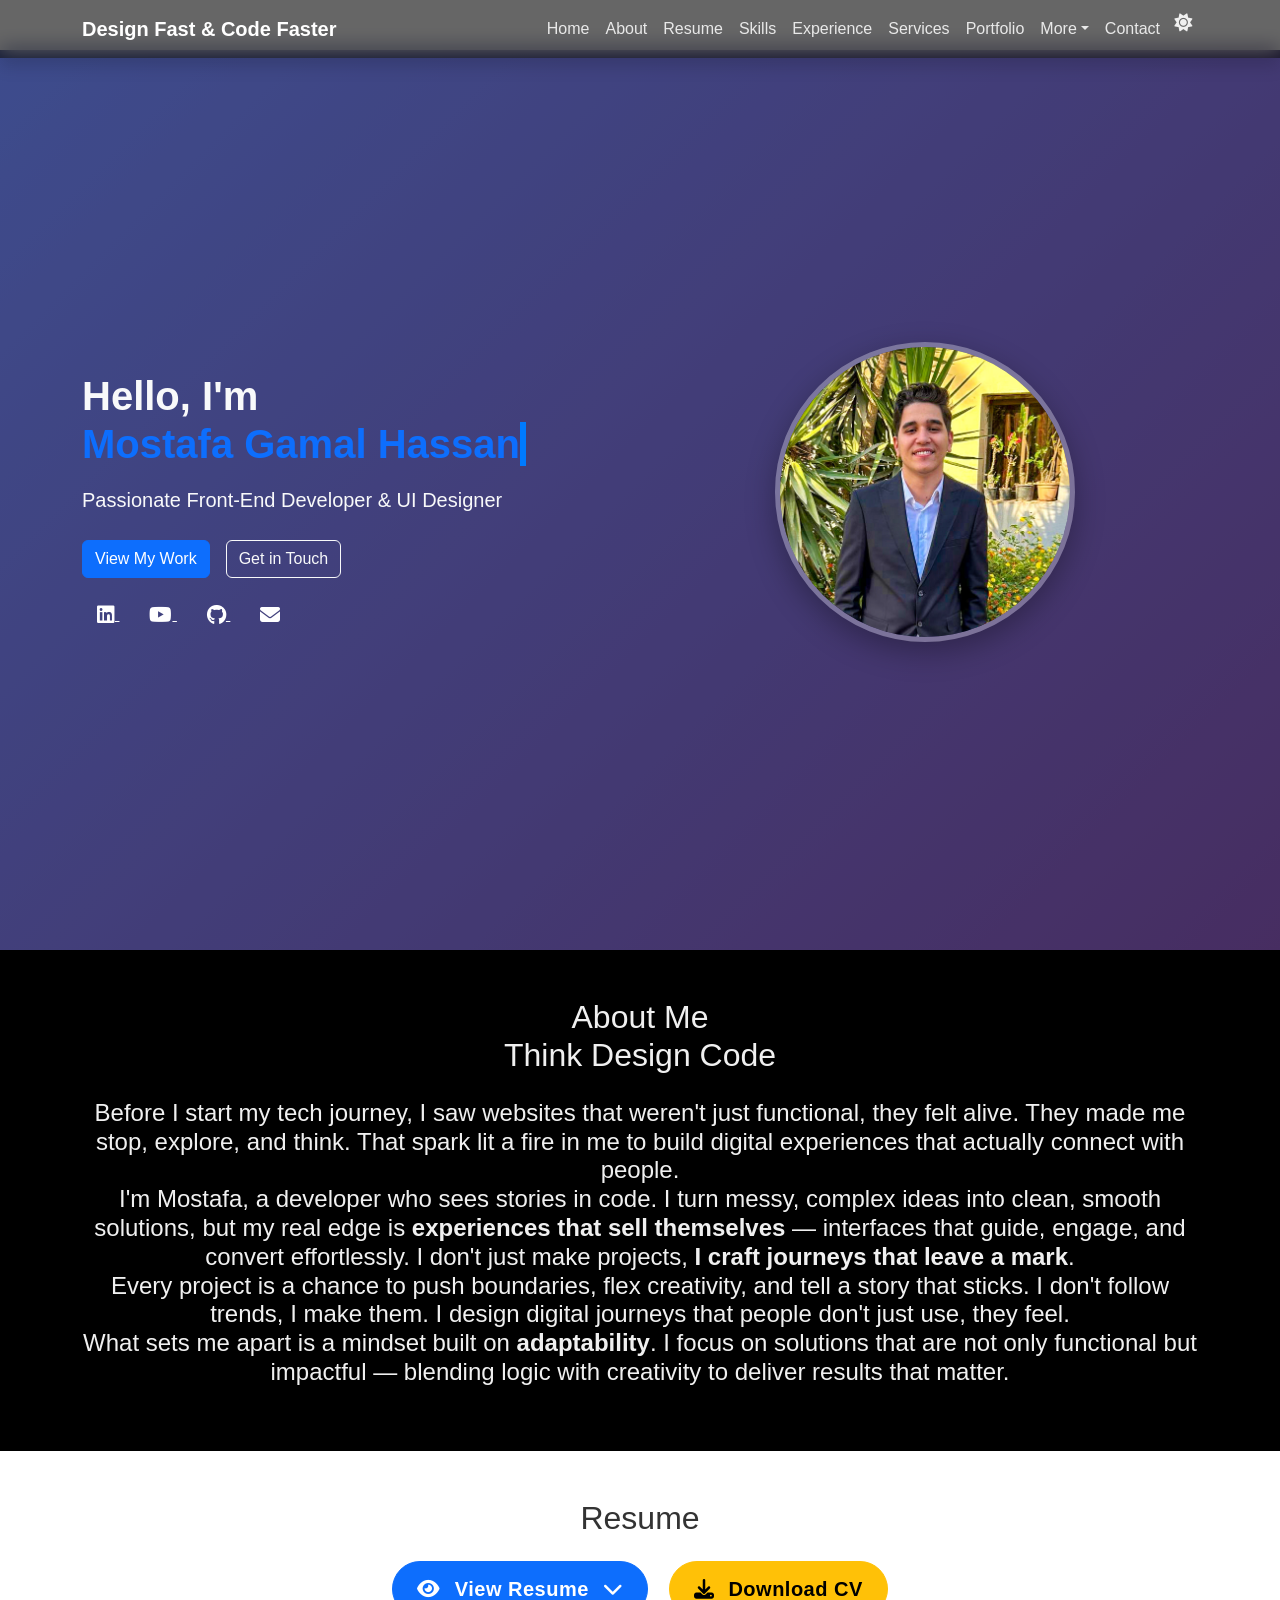
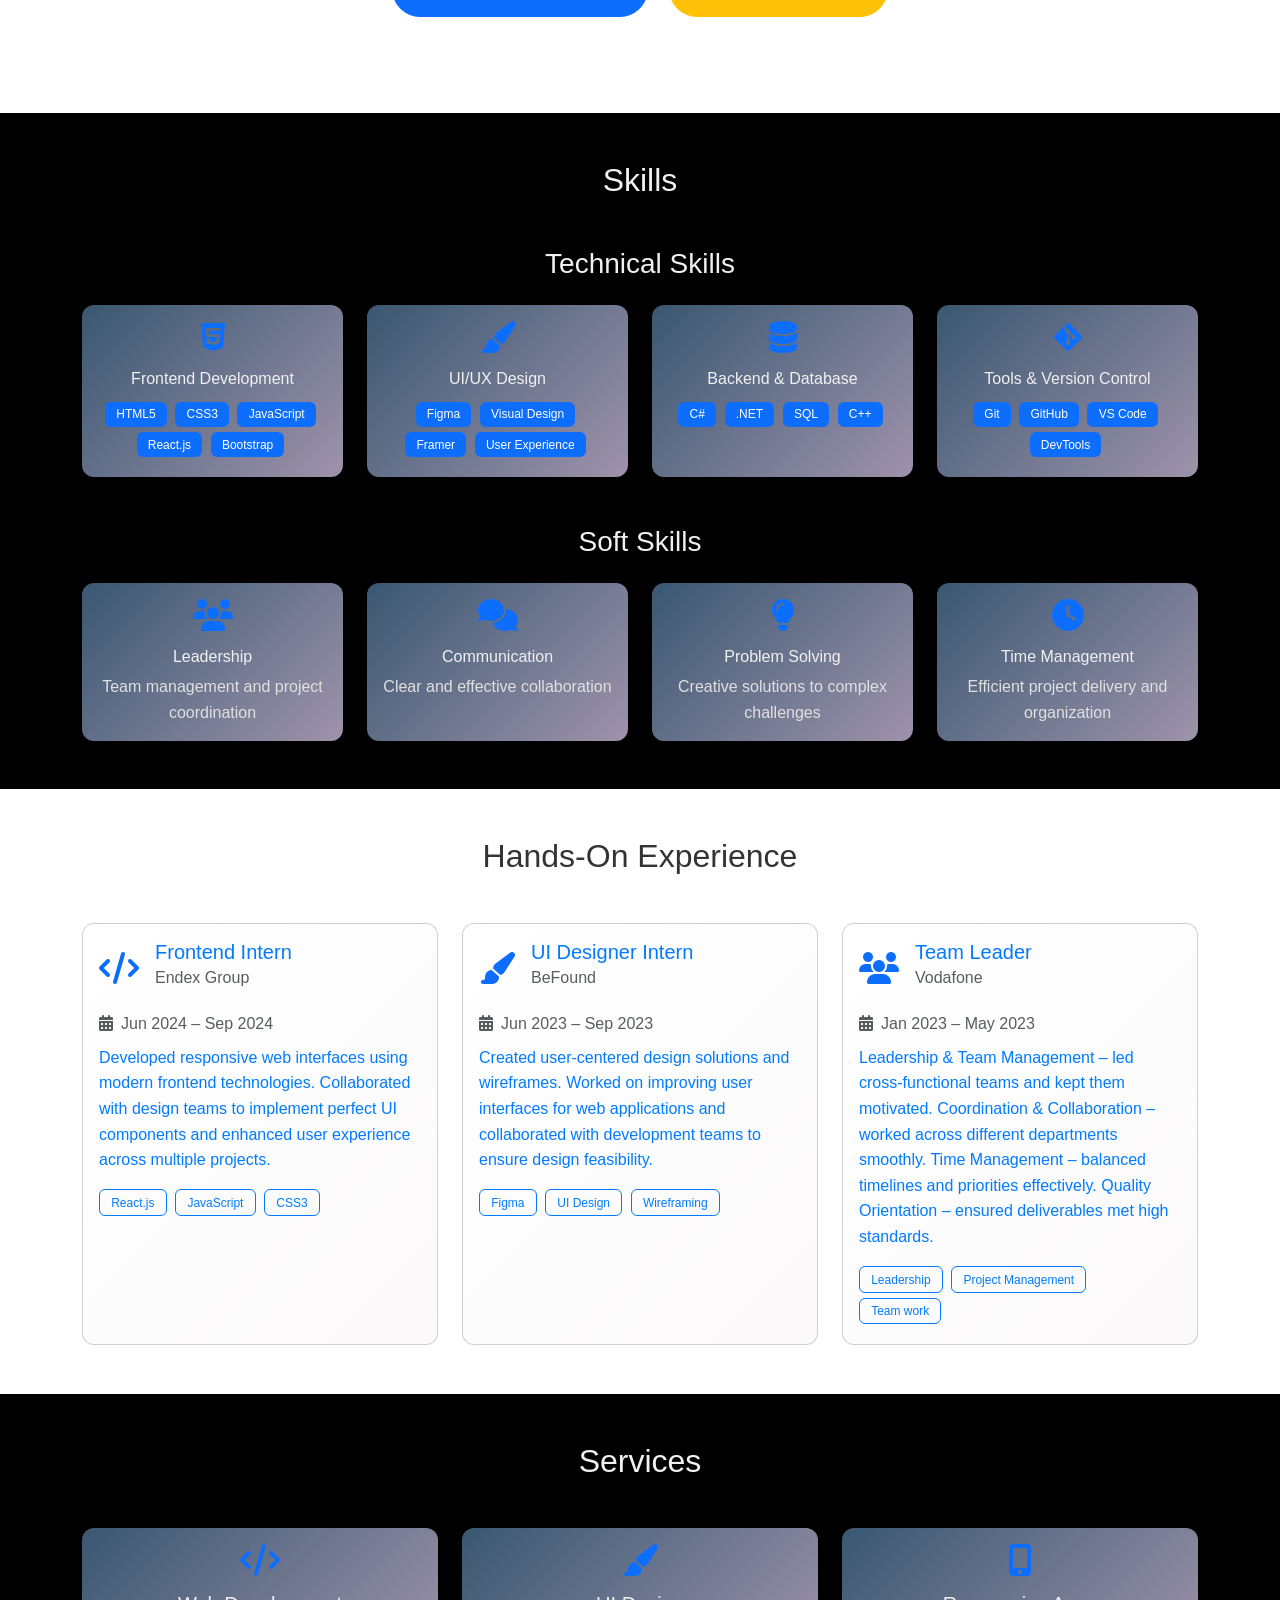
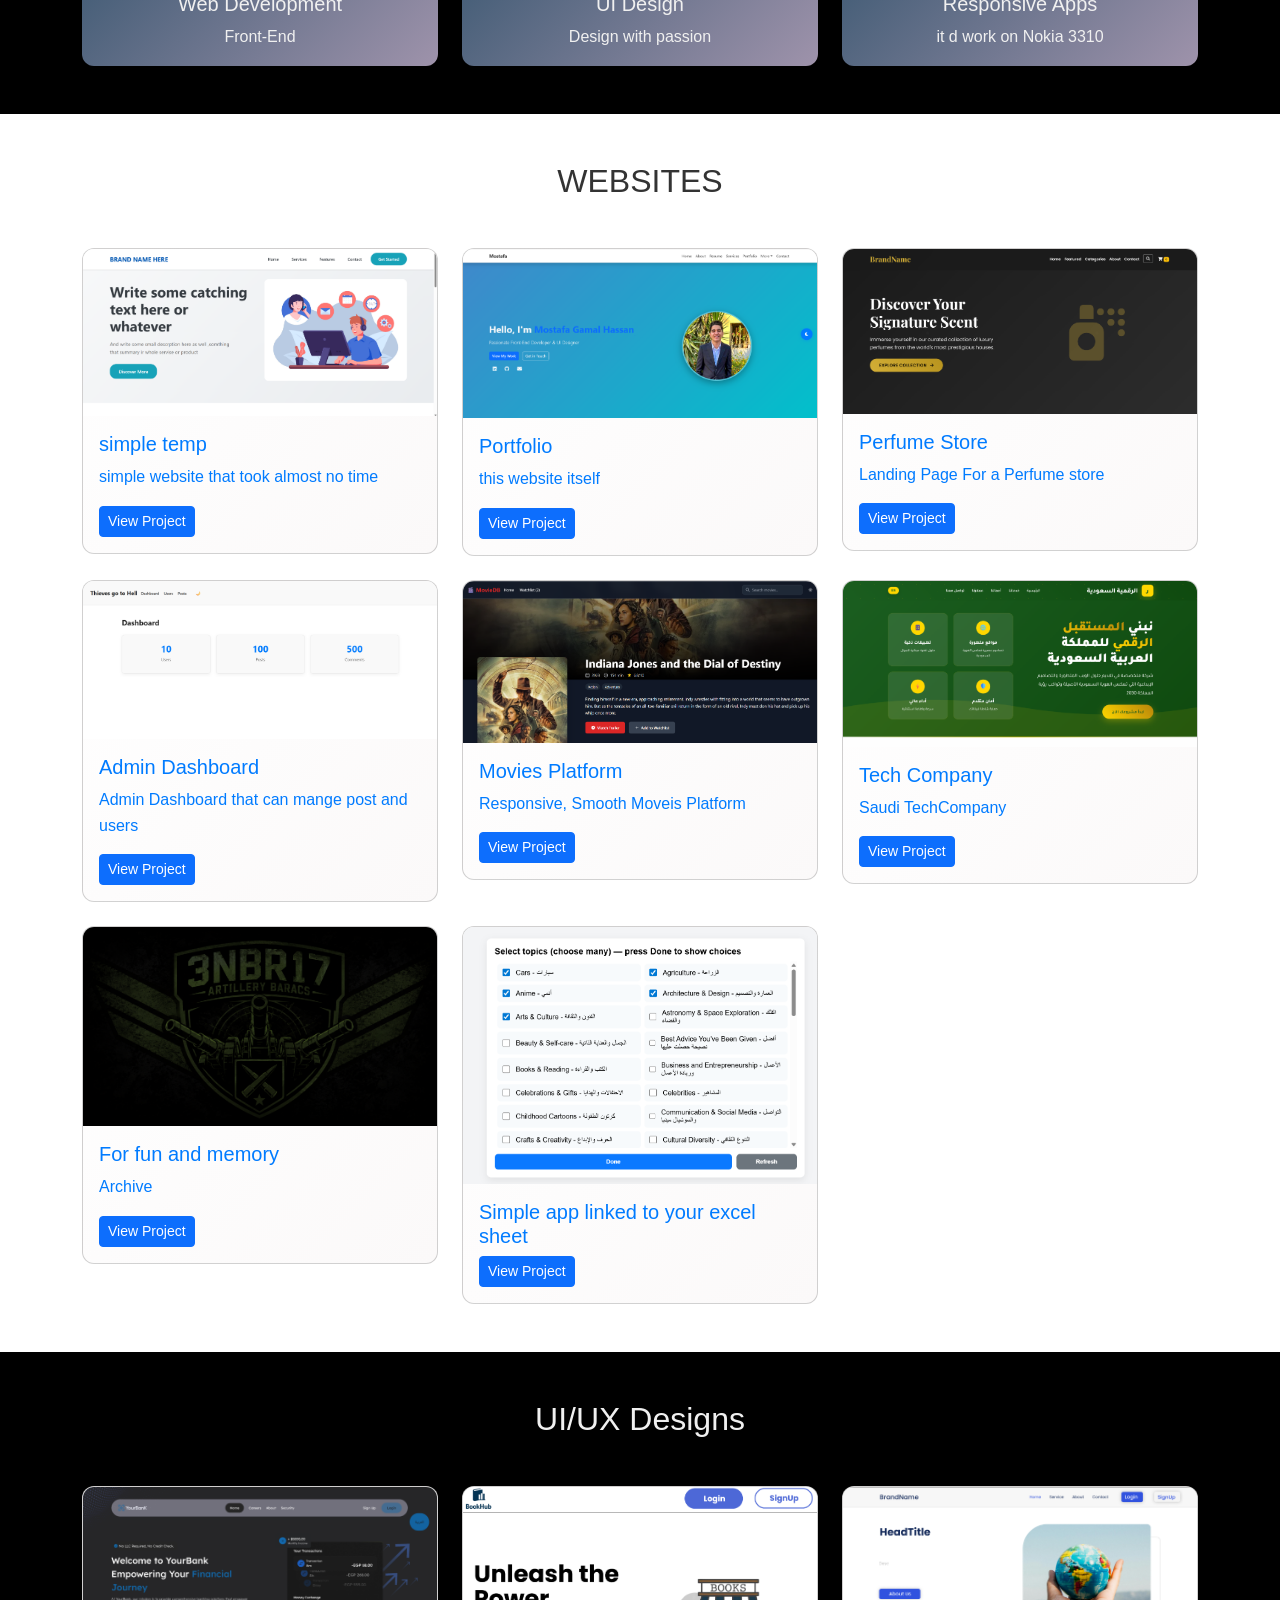
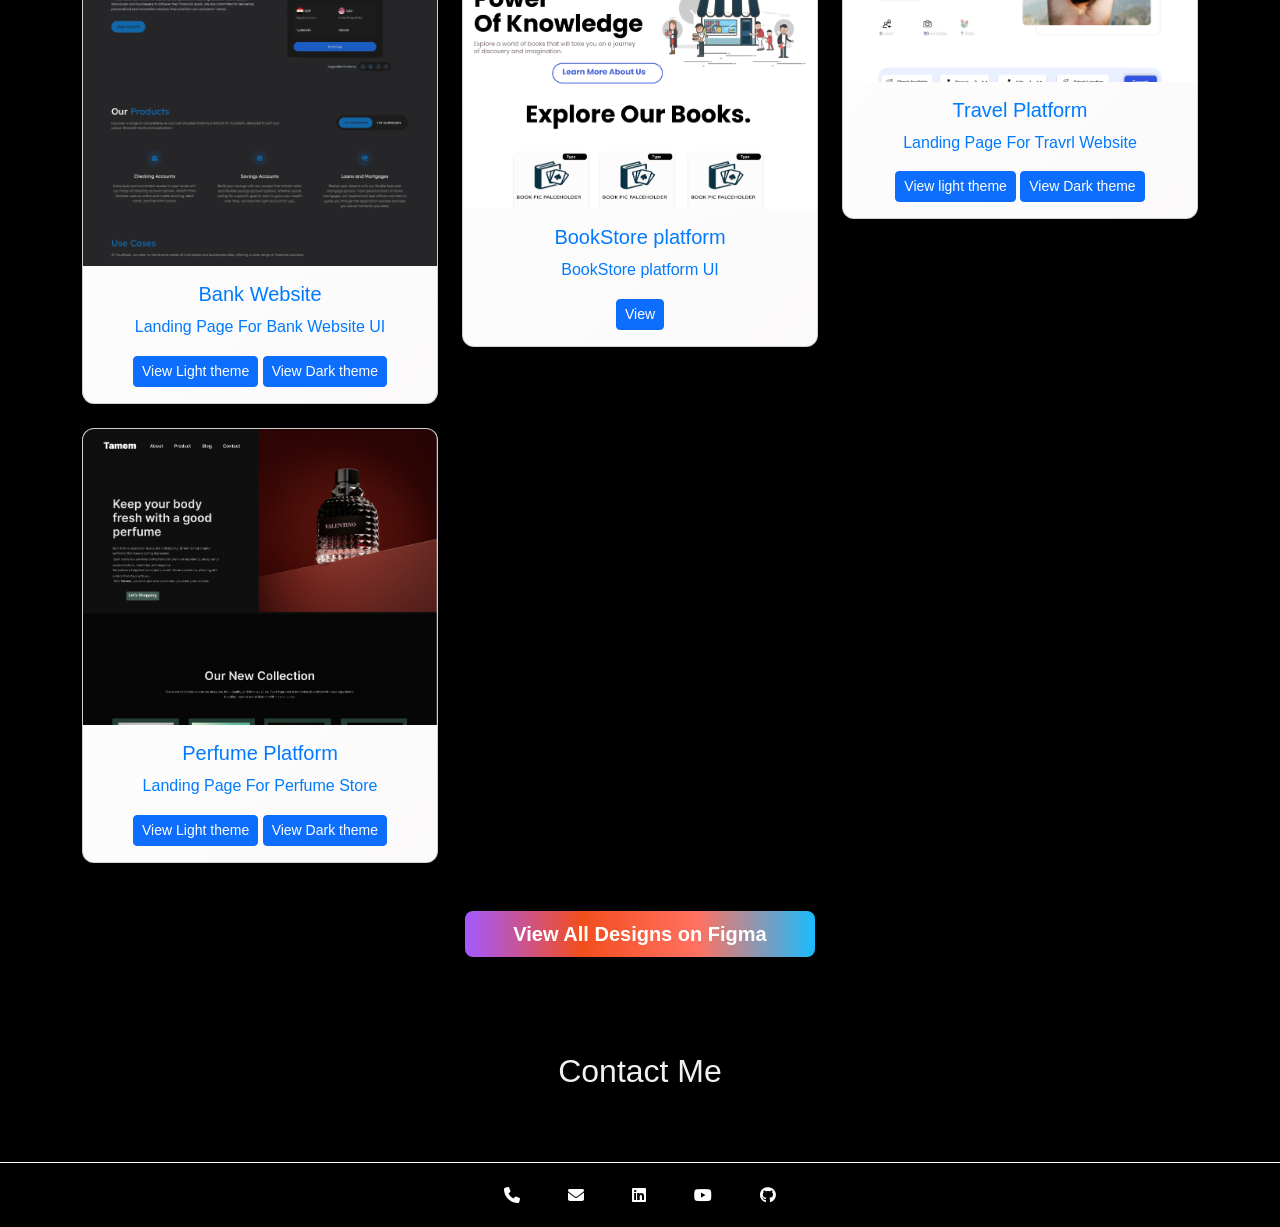
==== commit 12d741ce: "added 3nbr17" ====
--- a/index.html
+++ b/index.html
@@ -87,7 +87,7 @@
         </div>
       </div>
     </div>
-  </section>
+  </section> 
 
 
 
@@ -520,6 +520,16 @@
               <h5 class="card-title">Tech Company</h5>
               <p class="card-text">Saudi TechCompany </p>
               <a href="TechCompanyWebsite/TechCompanyWebsite.html" target="_blank" class="btn btn-sm btn-primary">View Project</a>
+            </div>
+          </div>
+        </div>
+         <div class="col-md-4">
+          <div class="card portfolio-card stagger-2">
+            <img src="img/3nbr17.png" class="card-img-top" alt="Project" />
+            <div class="card-body">
+              <h5 class="card-title">For fun and memory</h5>
+              <p class="card-text">Archive </p>
+              <a href="3nbr 17/3nbr.html" target="_blank" class="btn btn-sm btn-primary">View Project</a>
             </div>
           </div>
         </div>
